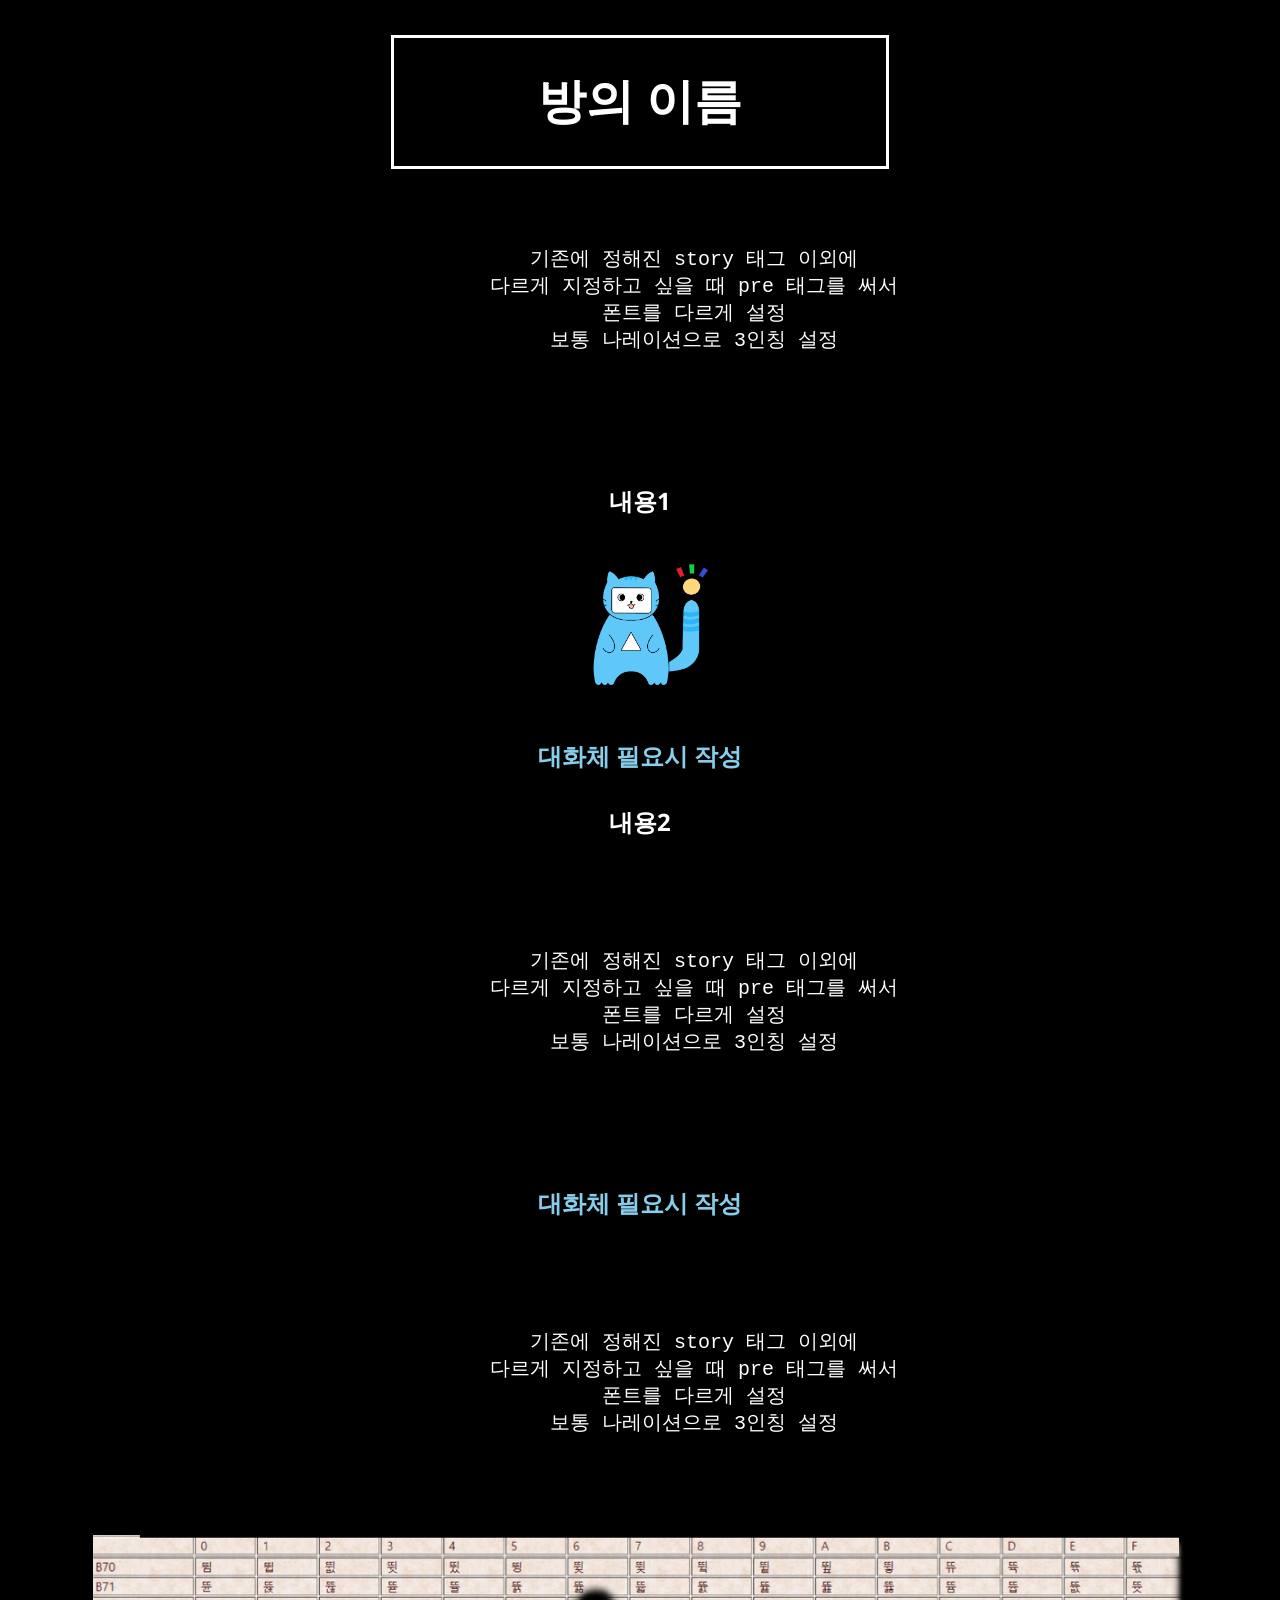
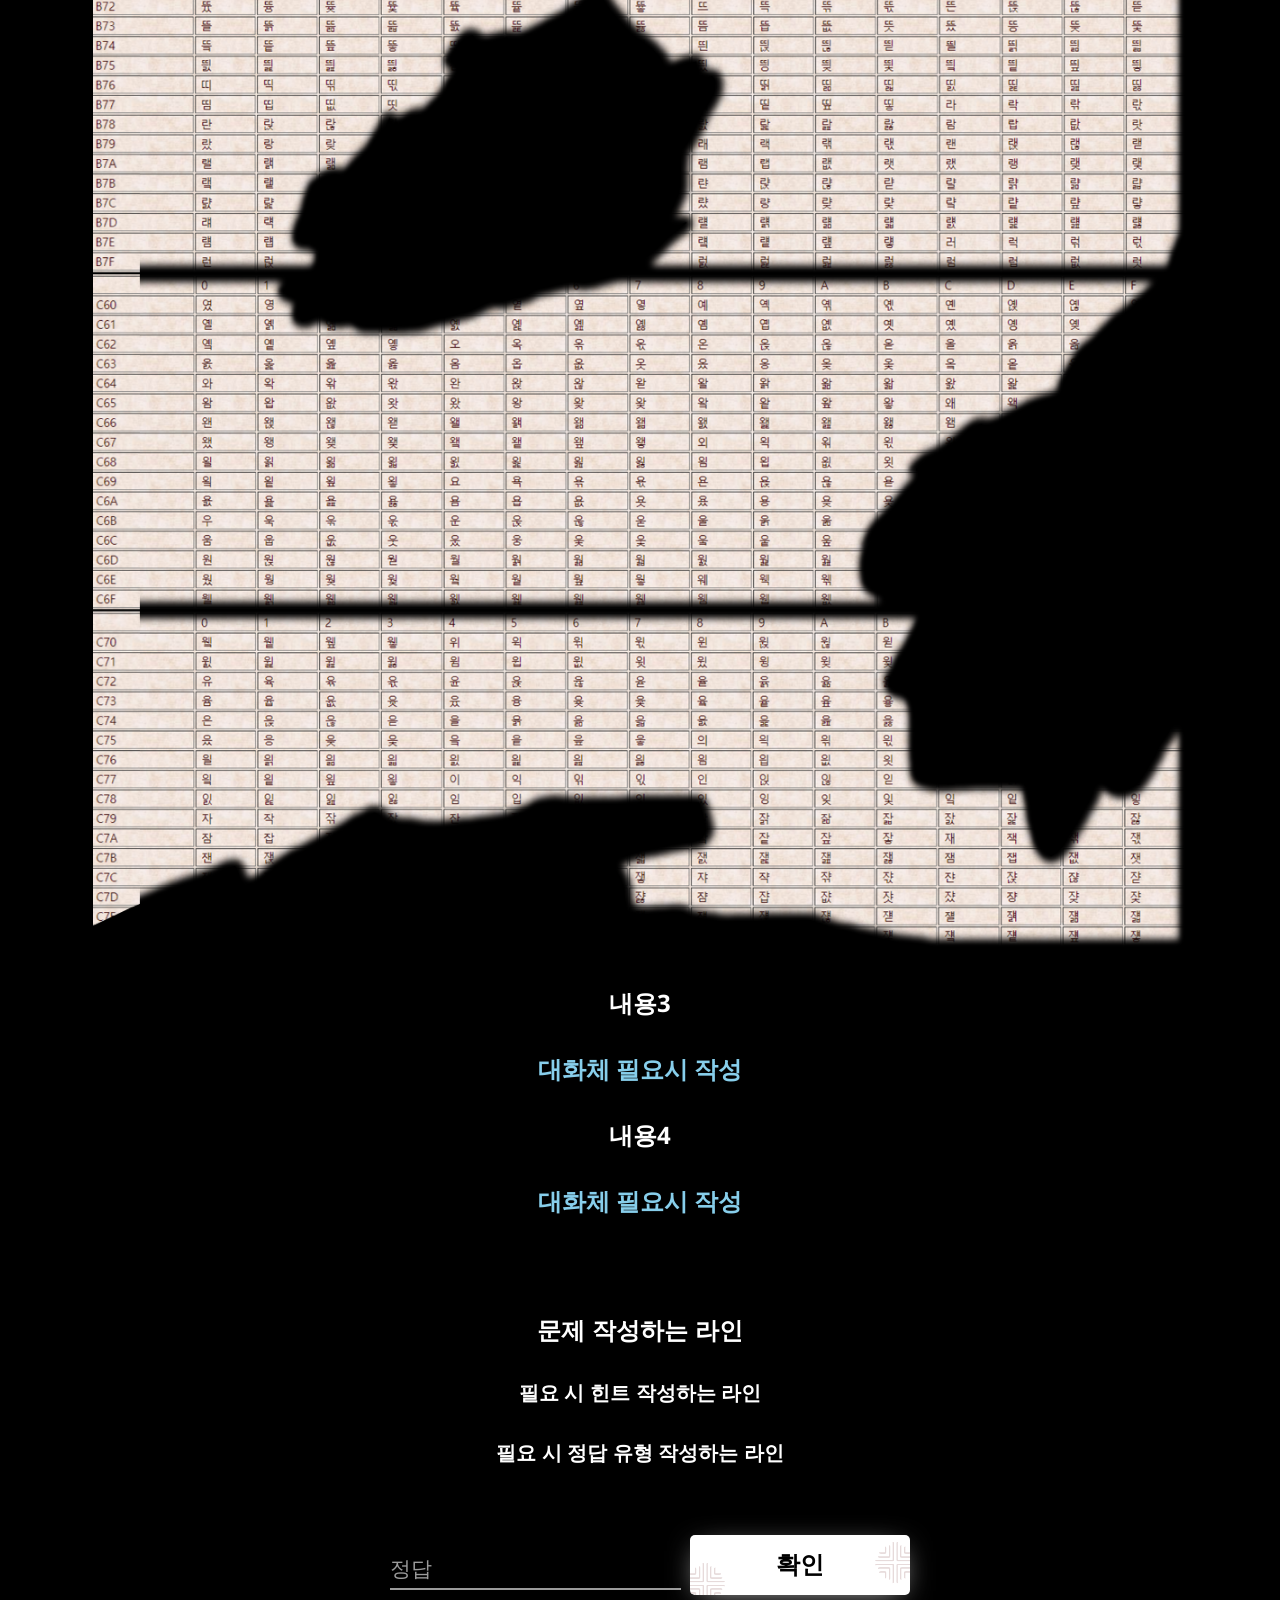
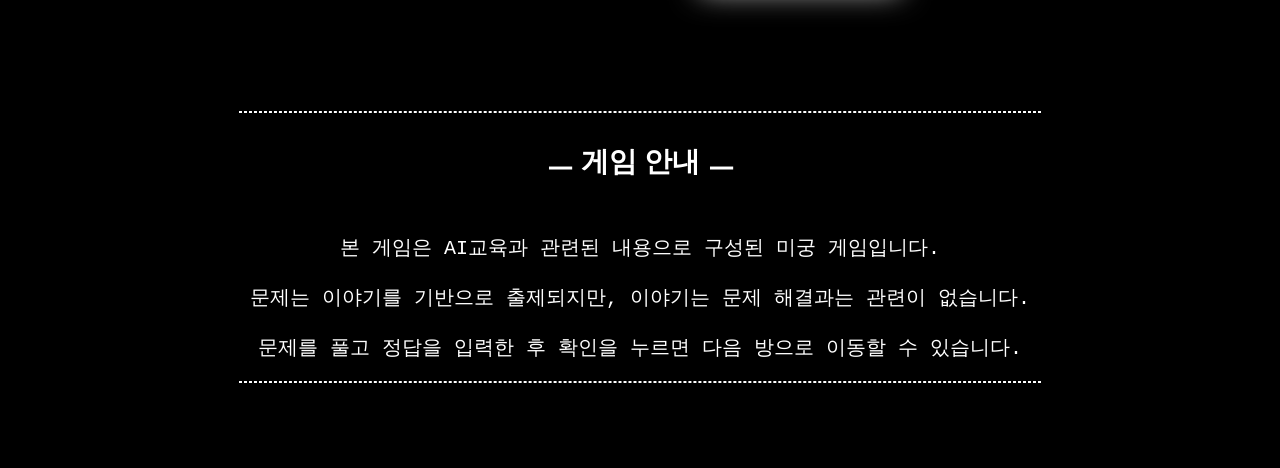
==== code_page/page01_start.html @ 41c47135 "템플릿 준비 완료" ====
<!DOCTYPE html>
<html>

  <head>
      <title> 방탈출 게임의 제목 작성 </title>
      <meta charset="UTF-8">
      <link rel="stylesheet" href="./style.css">
      <script type="text/javascript" src="./script.js"></script> 
      <link rel="preconnect" href="https://fonts.gstatic.com">
      <link href="https://fonts.googleapis.com/css2?family=Noto+Sans&display=swap" rel="stylesheet">
  </head>

    <body>

      <br>
      <div class problem_box style="border:white; border-width:3px; border-style:solid;">
         <h1 style="color:white">  　　　방의 이름　　　  </h1>
      </div>


      <div class="story">

         <br>
         <pre style="font-size: 20px;">
         
         기존에 정해진 story 태그 이외에
         다르게 지정하고 싶을 때 pre 태그를 써서
         폰트를 다르게 설정
         보통 나레이션으로 3인칭 설정

         </pre>
         <br>

         <h4> 내용1 </h4>

         <img src = "../image/page1-1.png" width="170" height="150">
         <h4 style="color:skyblue;"> 대화체 필요시 작성 </h4>
         <h4> 내용2 </h4>


         <br>
         <pre style="font-size: 20px;">

         기존에 정해진 story 태그 이외에
         다르게 지정하고 싶을 때 pre 태그를 써서
         폰트를 다르게 설정
         보통 나레이션으로 3인칭 설정

         </pre>
         <br>

         <h4 style="color:skyblue;"> 대화체 필요시 작성 </h4>

         <br>
         <pre style="font-size: 20px;">
            
         기존에 정해진 story 태그 이외에
         다르게 지정하고 싶을 때 pre 태그를 써서
         폰트를 다르게 설정
         보통 나레이션으로 3인칭 설정

         </pre>
         <br>


         <img src = "../image/page1-2.png" width="90%">
         <h4> 내용3 </h4>

         <h4 style="color:skyblue;"> 대화체 필요시 작성 </h4>

         <h4> 내용4 </h4>

         <h4 style="color:skyblue;"> 대화체 필요시 작성 </h4>

         <br>

      </div>

      <div class="problem">
         
         <h4> 문제 작성하는 라인 </h4>
         <h5> 필요 시 힌트 작성하는 라인 </h5>
         <h5> 필요 시 정답 유형 작성하는 라인 </h5>

      </div>


      <div class="container">

        <div class="form">
          <div class="form__group field" onclick="ans_init()">
            <!-- ☆★☆★☆★ to2() 부분을 수정하여 연결할 함수 설정 ★☆★☆★☆ -->
            <input type="text" class="form__field" placeholder=" " id='input' onkeydown="to2()">
            <label for="answer" class="form__label">정답</label>
            <span class="error" id="errorname"></span>
          </div>
        </div>

        <!-- ☆★☆★☆★ to2() 부분을 수정하여 연결할 함수 설정 ★☆★☆★☆ -->
        <div class="check" id="check" onclick="to2()">
           <div class="btn">
              <div class="shop-now">확인</div>
              <div class="snowflake-grid to-left">
                 <div class="snowflake-item border-bottom border-right">
                    <div class="sub-items border-right border-bottom pull-down">
                       <div class="m-w-15 m-h-15 border-right border-bottom m-3"></div>
                    </div>
                 </div>
                 <div class="snowflake-item border-bottom border-left">
                    <div
                       class="sub-items border-right border-bottom r-90 pull-down-right"
                       >
                       <div class="m-w-15 m-h-15 border-right border-bottom m-3"></div>
                    </div>
                 </div>
                 <div class="snowflake-item border-top border-right">
                    <div class="sub-items border-right border-bottom r-270 pull-right">
                       <div class="m-w-15 m-h-15 border-right border-bottom m-3"></div>
                    </div>
                 </div>
                 <div class="snowflake-item border-top border-left">
                    <div class="sub-items border-right border-bottom r-180 pull-left">
                       <div class="m-w-15 m-h-15 border-right border-bottom m-3"></div>
                    </div>
                 </div>
              </div>
              <div class="snowflake-grid to-right">
                 <div class="snowflake-item border-bottom border-right">
                    <div class="sub-items border-right border-bottom pull-down">
                       <div class="m-w-15 m-h-15 border-right border-bottom m-3"></div>
                    </div>
                 </div>
                 <div class="snowflake-item border-bottom border-left">
                    <div
                       class="sub-items border-right border-bottom r-90 pull-down-right"
                       >
                       <div class="m-w-15 m-h-15 border-right border-bottom m-3"></div>
                    </div>
                 </div>
                 <div class="snowflake-item border-top border-right">
                    <div class="sub-items border-right border-bottom r-270 pull-right">
                       <div class="m-w-15 m-h-15 border-right border-bottom m-3"></div>
                    </div>
                 </div>
                 <div class="snowflake-item border-top border-left">
                    <div class="sub-items border-right border-bottom r-180 pull-left">
                       <div class="m-w-15 m-h-15 border-right border-bottom m-3"></div>
                    </div>
                 </div>
              </div>
           </div>
        </div>
      </div>


      <div class="notice">
         <br>
         <br>
         <hr>

         <h3> ㅡ 게임 안내 ㅡ </h3>

         <div style="line-height:20%;"> <!-- 하위 줄높이를 50%만큼 적게 설정 -->
            <br>
         </div>

         <pre style="font-size: 20px;">
본 게임은 AI교육과 관련된 내용으로 구성된 미궁 게임입니다.

문제는 이야기를 기반으로 출제되지만, 이야기는 문제 해결과는 관련이 없습니다.

문제를 풀고 정답을 입력한 후 확인을 누르면 다음 방으로 이동할 수 있습니다.
</pre>

         <hr>
         <br>
         <br>
      </div>



  </body>

</html>
---- code_page/style.css ----
@import url('https://fonts.googleapis.com/css2?family=Noto+Sans&display=swap');
@import url('https://fonts.googleapis.com/css2?family=Nanum+Brush+Script&display=swap');



/* demo */
body {
  display: flex;
  flex-direction: column;
  justify-content: center;
  align-items: center;
  min-height: 70vh;
  font-size: 1.5rem;
  background-color: black;
}

.intro{
  color: #fff;
  text-align: center;
}

.story{
  color: #fff;
  text-align: center;
  font-family: 'Noto Sans', sans-serif;
}

.problem{
  color: #fff;
  text-align: center;
  font-family: '궁서', sans-serif;
}


.container{
  width: 500px;
  padding-bottom: 50px;
  padding-top: 35px;
  display: inline-flex;
}


.notice{
  color: #fff;
  text-align: center;
  font-family: 'Noto Sans', sans-serif;
}

.anounce{
  color: #fff;
  text-align: center;
  font-size: 30px;
  font-family: 'Nanum Brush Script', cursive;
}


/*---------line(hr)---------*/

hr {
  border: 1px dashed; #8c8b8b;
  margin: auto;
  width: 800px;
}






/*----------label----------*/

@keyframes shake {
  0% { transform: translate(5px, 5px) rotate(0deg); }
  10% { transform: translate(-5px, -5px) rotate(-1deg); }
  20% { transform: translate(-5px, 5px) rotate(1deg); }
  30% { transform: translate(5px, 3px) rotate(0deg); }
  40% { transform: translate(5px, -5px) rotate(1deg); }
  50% { transform: translate(-5px, 7px) rotate(-1deg); }
  60% { transform: translate(-7px, 5px) rotate(0deg); }
  70% { transform: translate(5px, 5px) rotate(-1deg); }
  80% { transform: translate(-5px, -5px) rotate(1deg); }
  90% { transform: translate(5px, 7px) rotate(0deg); }
  100% { transform: translate(5px, -7px) rotate(-1deg); }
}


.form{
  width: 60%;
}


.form__group {
  position: absolute;
  padding: 15px 0 0;
}

.form__field {
  font-family: inherit;
  width: 115%;
  border: 0px;
  border-color: red;
  border-bottom: 2px solid #9b9b9b;
  outline: 0;
  font-size: 1.3rem;
  color: #fff;
  padding: 7px 0;
  background: transparent;
  transition: border-color 0.3s;
}
.form__field::placeholder {
  color: transparent;
}
.form__field:placeholder-shown ~ .form__label {
  font-size: 1.3rem;
  cursor: text;
  top: 20px;
}

.form__label {
  position: absolute;
  top: 0;
  display: block;
  transition: 0.3s;
  font-size: 1rem;
  color: #9b9b9b;
}

.form__field:focus {
  padding-bottom: 6px;
  font-weight: 100%;
  border-width: 3px;
  border-image: linear-gradient(to right, #260c30, #3f4540);
  border-image-slice: 1;
}
.form__field:focus ~ .form__label {
  position: absolute;
  top: 0;
  display: block;
  transition: 0.3s;
  font-size: 1rem;
  color: #11998e;
  font-weight: 100%;
}


/* reset input */
.form__field:required, .form__field:invalid {
  box-shadow: none;
}


.error{
  color: #D8000C;  
  position: absolute;
  margin-top: 10px;
  font-size: 1rem;
  font-weight: 100%;
}




/*----------------button----------------*/

.check {

  width: 40%;
}

.btn {
  display: flex;
  justify-content: center;
  align-items: center;
  width: 220px;
  height: 60px;
  background-color: #ffffff;
  cursor: pointer;
  font-size: 24px;
  font-weight: bold;
  color: #000000;
  transition: all 0.3s;
  position: relative;
  text-align: center;
  overflow: hidden;
  border-radius: 5px;
  box-shadow: 0 6px 30px -10px #cccccc;
}
.btn:hover {
  transform: translateX(5px);
}

.shop-now {
  position: relative;
}
.shop-now .santa-icon {
  position: absolute;
  width: 30px;
  height: 30px;
  top: -17px;
  right: -20px;
  transform: rotate(14deg);
}
.shop-now .santa-icon img {
  width: 100%;
  height: 100%;
}

.snowflake-grid {
  display: inline-grid;
  grid-template-columns: 1fr 1fr;
  grid-auto-rows: 50px;
  gap: 5px;
  width: 100px;
  transform: scale(0.4);
}
.snowflake-grid div {
  border-radius: 5px;
}
.snowflake-grid .snowflake-item {
  position: relative;
}

.to-left {
  position: absolute;
  top: -4px;
  left: -35px;
  animation: swing 3s infinite;
}
.to-left div {
  animation: flash 3s infinite;
}

.to-right {
  position: absolute;
  top: -25px;
  right: -35px;
  animation: swing 2.5s infinite;
}
.to-right div {
  animation: flash 2.5s infinite;
}

.border-left {
  border-left: 4px solid #e6dada;
}

.border-right {
  border-right: 4px solid #e6dada;
}

.border-bottom {
  border-bottom: 4px solid #e6dada;
}

.border-top {
  border-top: 4px solid #e6dada;
}

.sub-items {
  height: 28px;
  width: 28px;
}

.m-w-15 {
  width: 15px;
}

.m-h-15 {
  height: 15px;
}

.r-270 {
  transform: rotate(270deg);
}

.r-180 {
  transform: rotate(180deg);
}

.r-90 {
  transform: rotate(90deg);
}

.pull-down {
  position: absolute;
  bottom: 5px;
  right: 5px;
}

.pull-down-right {
  position: absolute;
  bottom: 5px;
  left: 5px;
}

.pull-right {
  position: absolute;
  right: 5px;
  top: 5px;
}

.pull-left {
  position: absolute;
  left: 5px;
  top: 5px;
}

.m-3 {
  margin: 3px;
}

@keyframes swing {
  50% {
    transform: rotateZ(10deg) scale(0.4);
  }
}
@keyframes flash {
  50% {
    border-color: #485563;
  }
}
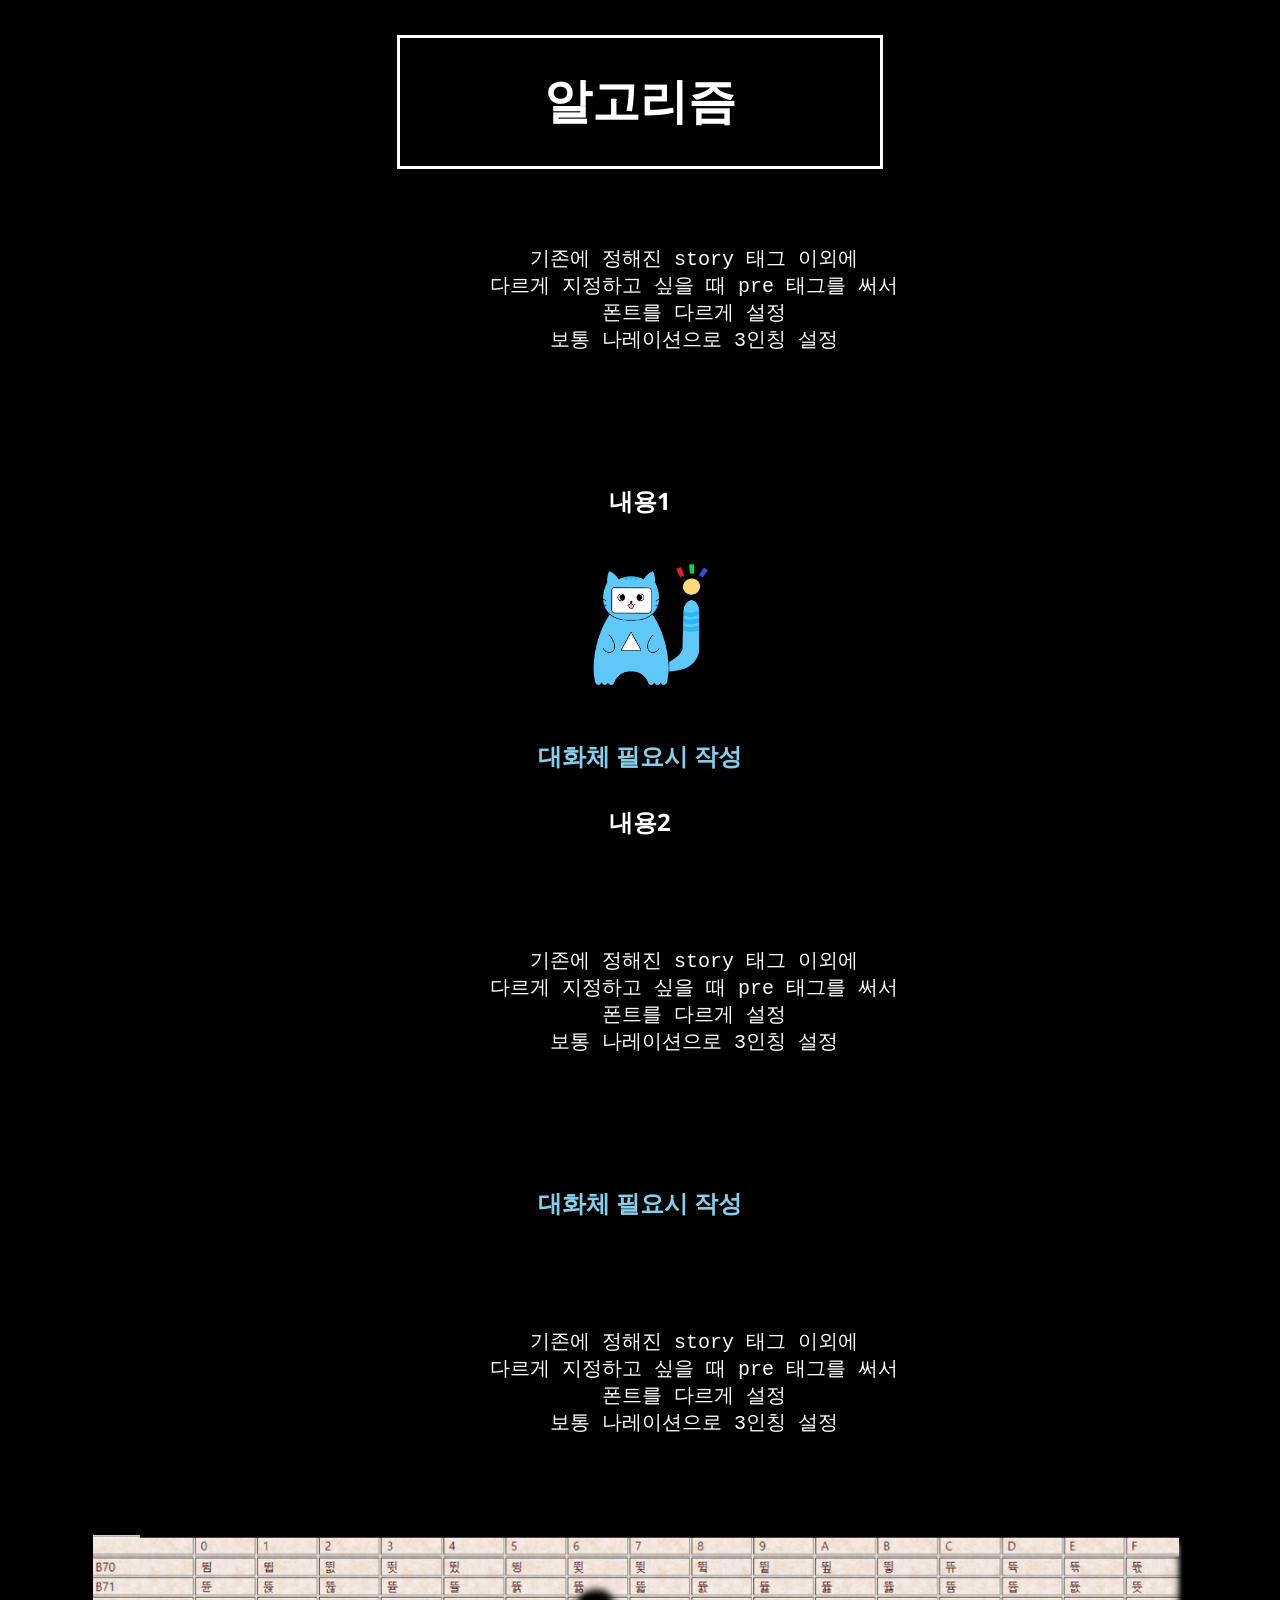
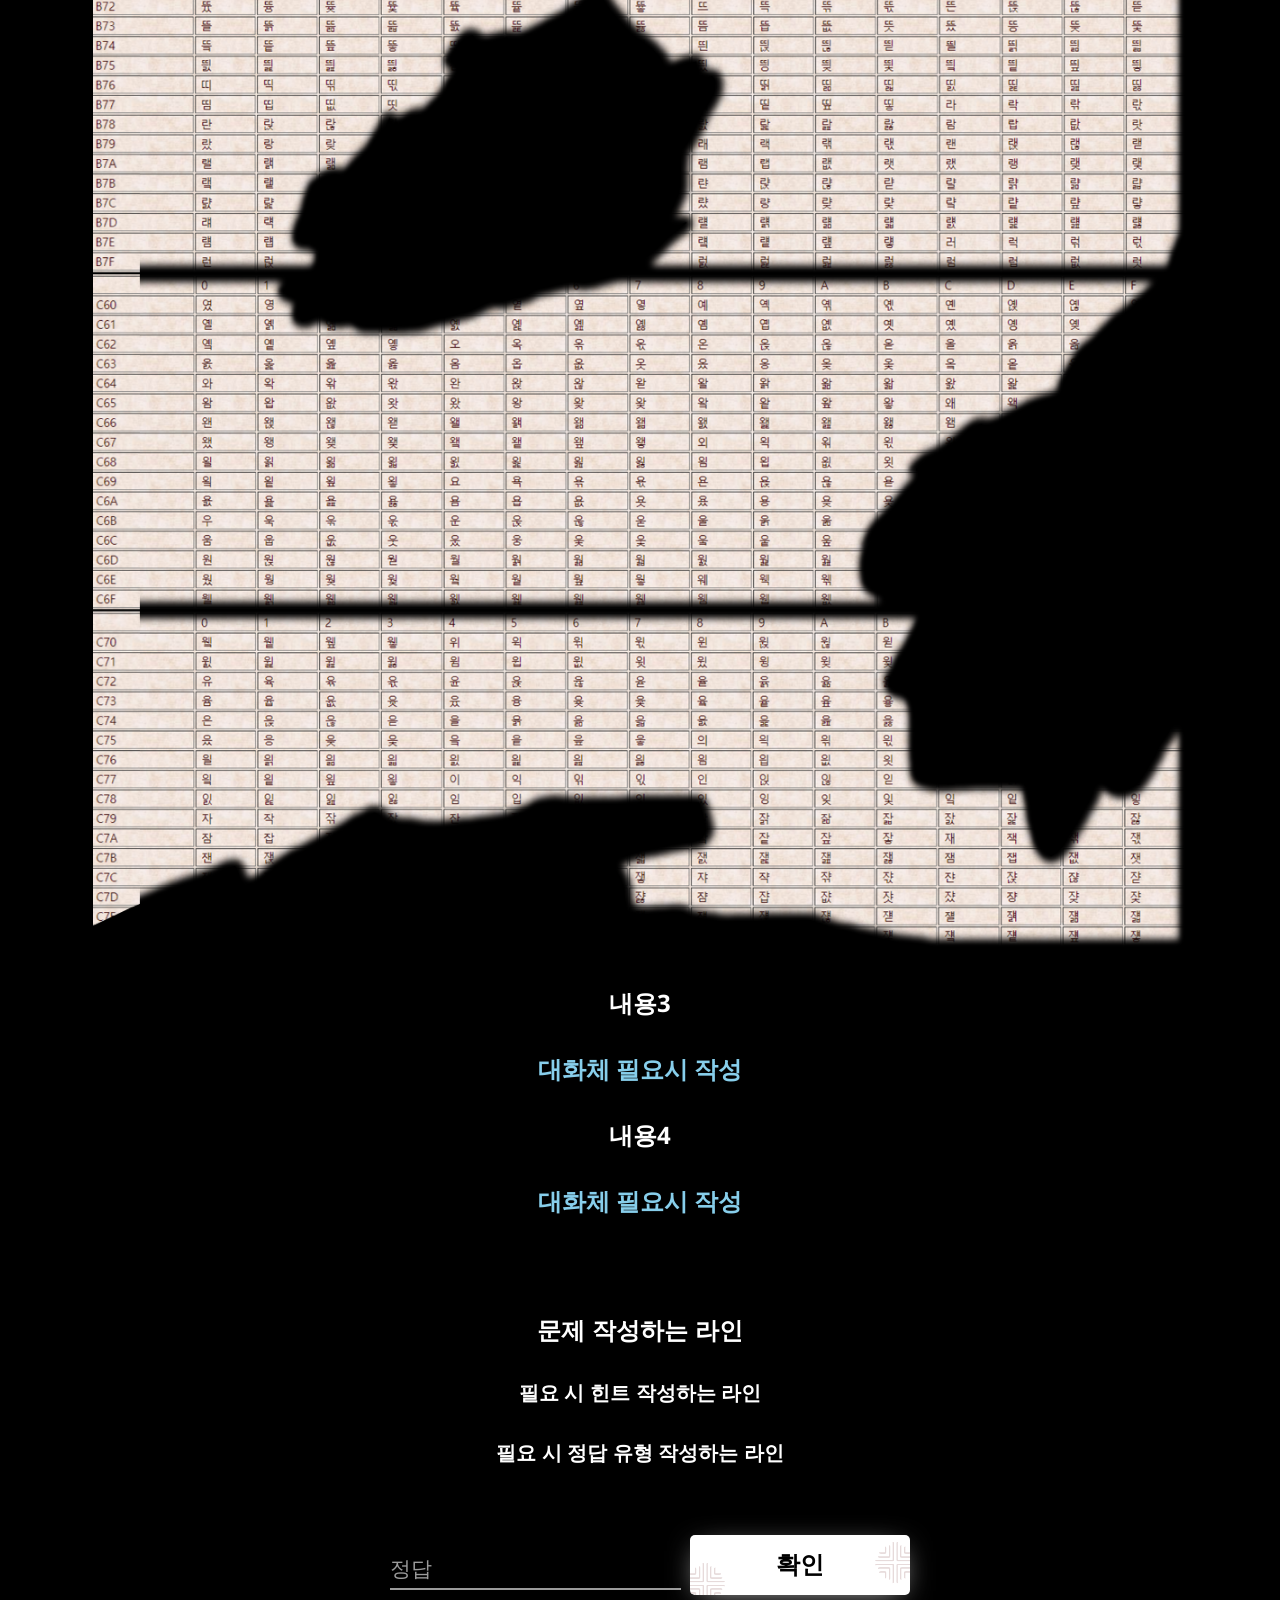
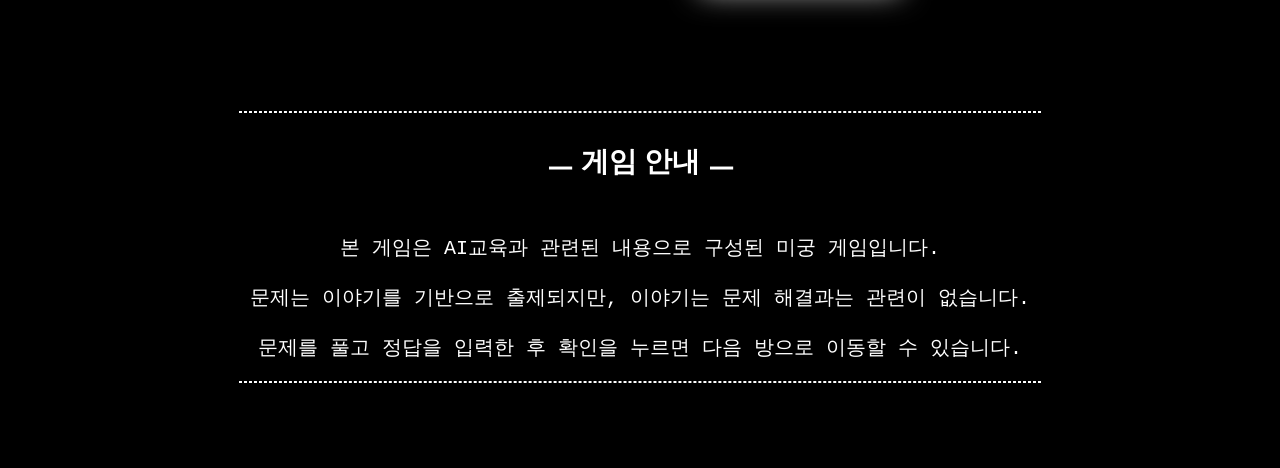
==== commit 57c6e954: "no message" ====
--- a/code_page/page01_start.html
+++ b/code_page/page01_start.html
@@ -2,7 +2,7 @@
 <html>
 
   <head>
-      <title> 방탈출 게임의 제목 작성 </title>
+      <title> 정보 </title>
       <meta charset="UTF-8">
       <link rel="stylesheet" href="./style.css">
       <script type="text/javascript" src="./script.js"></script> 
@@ -14,7 +14,7 @@
 
       <br>
       <div class problem_box style="border:white; border-width:3px; border-style:solid;">
-         <h1 style="color:white">  　　　방의 이름　　　  </h1>
+         <h1 style="color:white">  　　　알고리즘　　　  </h1>
       </div>
 
 
